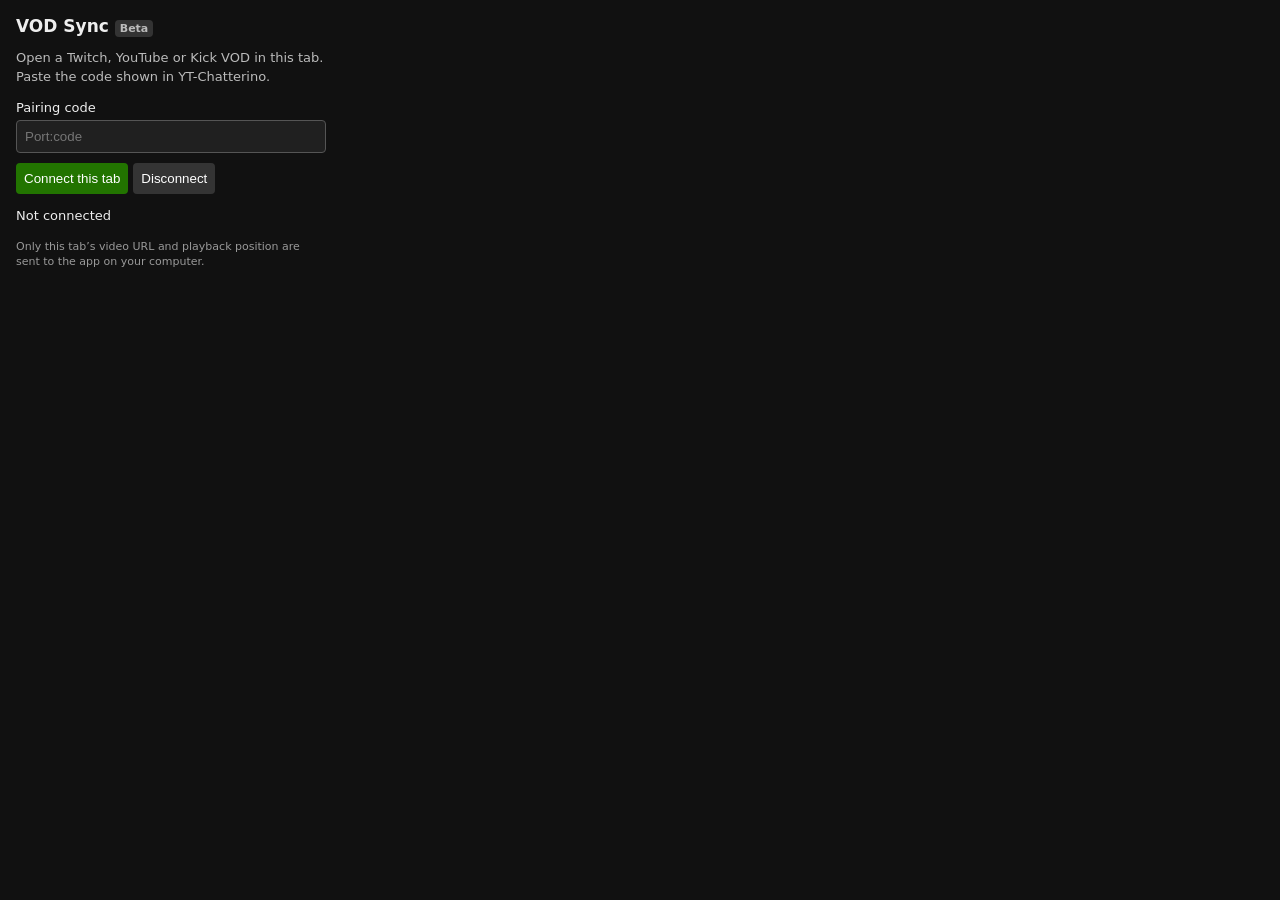
==== browser-extension/popup.html @ a9c7a7ba "Prepare 2.4.8 — VOD replay beta" ====
<!doctype html>
<html lang="en"><head><meta charset="utf-8"><meta name="viewport" content="width=device-width,initial-scale=1">
<title>YT-Chatterino VOD Sync</title><link rel="stylesheet" href="popup.css"></head>
<body><h1>VOD Sync <span>Beta</span></h1><p id="intro">Open a Twitch, YouTube or Kick VOD in this tab. Paste the code shown in YT-Chatterino.</p>
<label id="code-label" for="code">Pairing code</label><input id="code" autocomplete="off" spellcheck="false" placeholder="Port:code">
<div><button id="connect">Connect this tab</button><button id="disconnect" class="secondary">Disconnect</button></div>
<p id="status" role="status">Not connected</p><p id="privacy" class="privacy">Only this tab’s video URL and playback position are sent to the app on your computer.</p>
<script src="popup.js"></script></body></html>
---- browser-extension/popup.css ----
:root{color-scheme:dark;font:13px system-ui,sans-serif}body{width:310px;margin:0;padding:16px;background:#111;color:#eee}h1{font-size:17px;margin:0}h1 span{font-size:11px;color:#bbb;background:#333;border-radius:4px;padding:2px 5px}p{line-height:1.45;color:#bbb}label{display:block;margin-bottom:5px}input{box-sizing:border-box;width:100%;padding:8px;background:#202020;border:1px solid #555;border-radius:4px;color:white}button{margin:10px 5px 0 0;padding:8px;border:0;border-radius:4px;background:#227400;color:white;cursor:pointer}.secondary{background:#343434}#status{color:#eee;overflow-wrap:anywhere}.privacy{font-size:11px;color:#999}
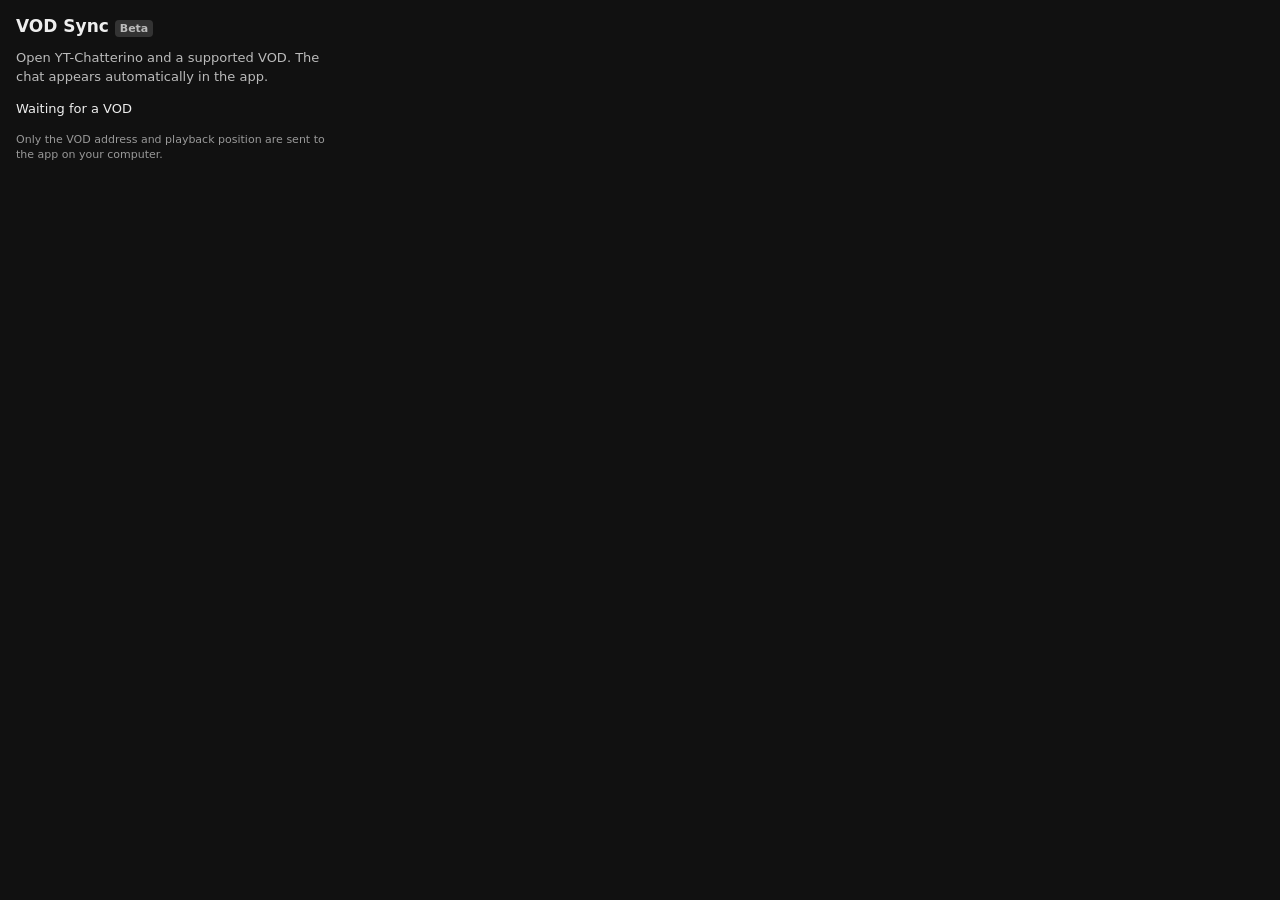
==== commit d504c8b3: "Preparar versão 2.4.9: replay em abas e chats misturados" ====
--- a/browser-extension/popup.html
+++ b/browser-extension/popup.html
@@ -1,8 +1,6 @@
 <!doctype html>
 <html lang="en"><head><meta charset="utf-8"><meta name="viewport" content="width=device-width,initial-scale=1">
 <title>YT-Chatterino VOD Sync</title><link rel="stylesheet" href="popup.css"></head>
-<body><h1>VOD Sync <span>Beta</span></h1><p id="intro">Open a Twitch, YouTube or Kick VOD in this tab. Paste the code shown in YT-Chatterino.</p>
-<label id="code-label" for="code">Pairing code</label><input id="code" autocomplete="off" spellcheck="false" placeholder="Port:code">
-<div><button id="connect">Connect this tab</button><button id="disconnect" class="secondary">Disconnect</button></div>
-<p id="status" role="status">Not connected</p><p id="privacy" class="privacy">Only this tab’s video URL and playback position are sent to the app on your computer.</p>
+<body><h1>VOD Sync <span>Beta</span></h1><p id="intro">Open YT-Chatterino and a supported VOD. The chat appears automatically in the app.</p>
+<p id="status" role="status">Waiting for a VOD</p><p id="privacy" class="privacy">Only the VOD address and playback position are sent to the app on your computer.</p>
 <script src="popup.js"></script></body></html>
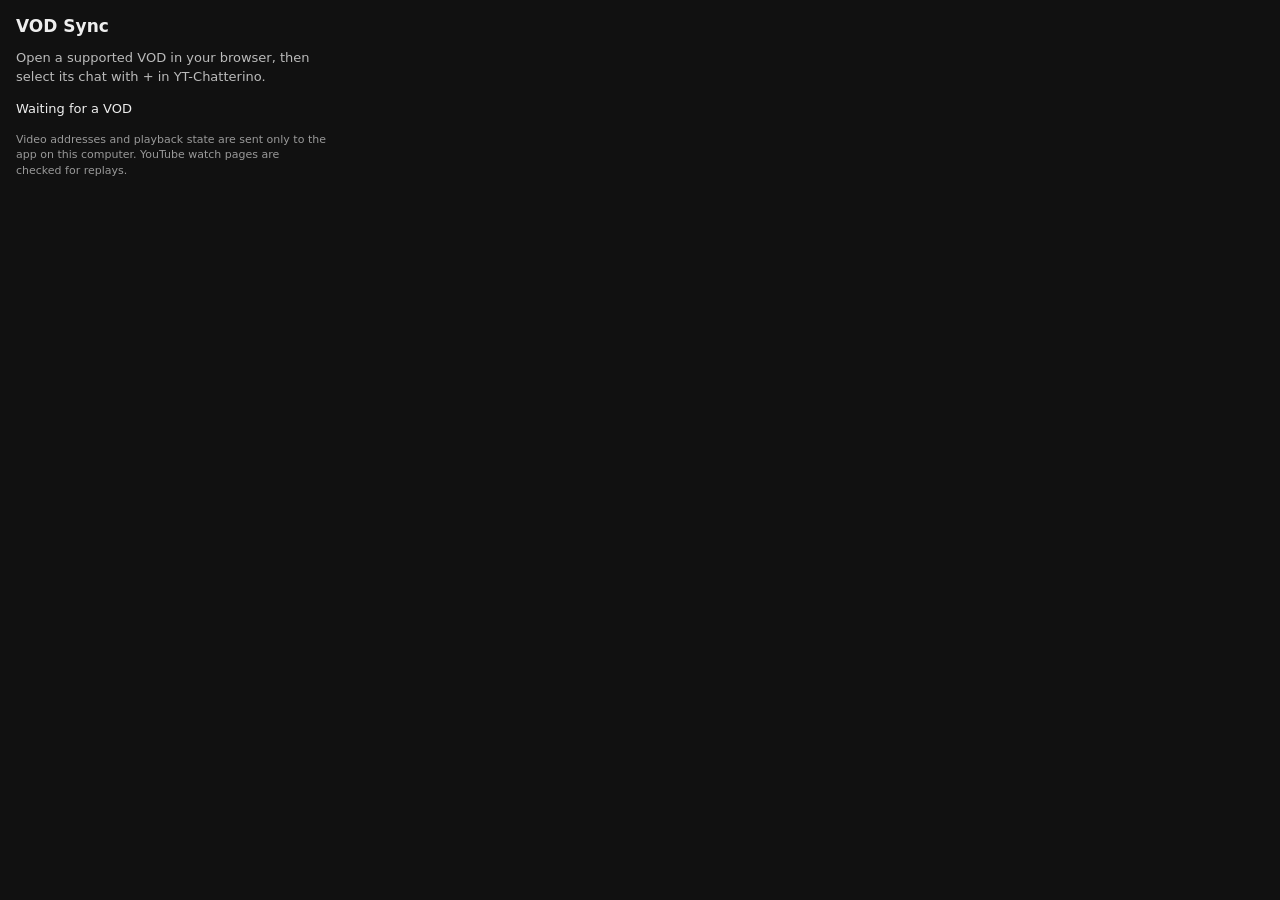
==== commit 01959737: "Preparar versão 2.5.0: replay de VOD e extensão Firefox" ====
--- a/browser-extension/popup.html
+++ b/browser-extension/popup.html
@@ -1,6 +1,6 @@
 <!doctype html>
 <html lang="en"><head><meta charset="utf-8"><meta name="viewport" content="width=device-width,initial-scale=1">
 <title>YT-Chatterino VOD Sync</title><link rel="stylesheet" href="popup.css"></head>
-<body><h1>VOD Sync <span>Beta</span></h1><p id="intro">Open YT-Chatterino and a supported VOD. The chat appears automatically in the app.</p>
-<p id="status" role="status">Waiting for a VOD</p><p id="privacy" class="privacy">Only the VOD address and playback position are sent to the app on your computer.</p>
+<body><h1>VOD Sync</h1><p id="intro">Open a supported VOD in your browser, then select its chat with + in YT-Chatterino.</p>
+<p id="status" role="status">Waiting for a VOD</p><p id="privacy" class="privacy">Video addresses and playback state are sent only to the app on this computer. YouTube watch pages are checked for replays.</p>
 <script src="popup.js"></script></body></html>
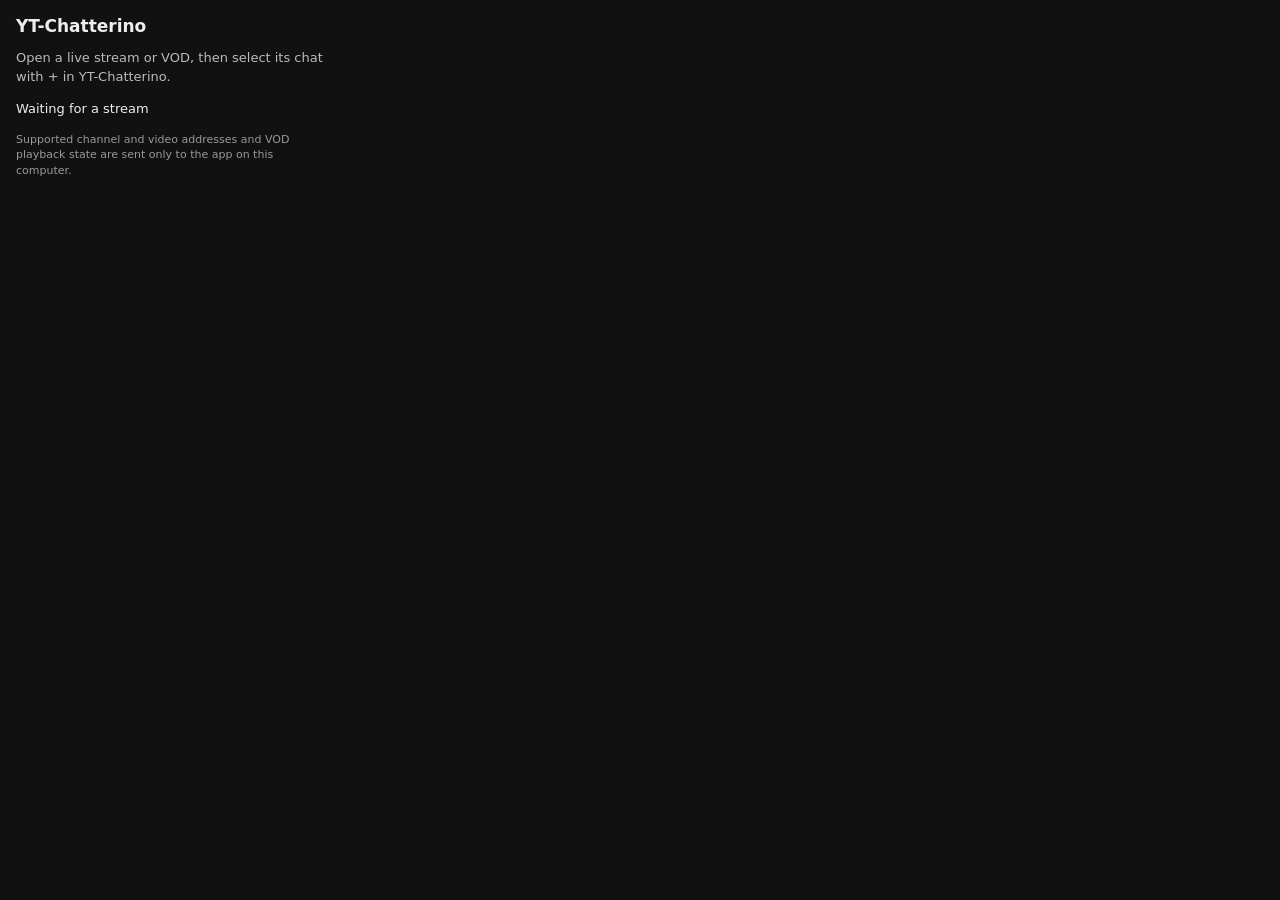
==== commit 1b36c9c0: "Preparar versão 2.5.1: lives no navegador e emotes" ====
--- a/browser-extension/popup.html
+++ b/browser-extension/popup.html
@@ -1,6 +1,6 @@
 <!doctype html>
 <html lang="en"><head><meta charset="utf-8"><meta name="viewport" content="width=device-width,initial-scale=1">
-<title>YT-Chatterino VOD Sync</title><link rel="stylesheet" href="popup.css"></head>
-<body><h1>VOD Sync</h1><p id="intro">Open a supported VOD in your browser, then select its chat with + in YT-Chatterino.</p>
-<p id="status" role="status">Waiting for a VOD</p><p id="privacy" class="privacy">Video addresses and playback state are sent only to the app on this computer. YouTube watch pages are checked for replays.</p>
+<title>YT-Chatterino</title><link rel="stylesheet" href="popup.css"></head>
+<body><h1>YT-Chatterino</h1><p id="intro">Open a live stream or VOD, then select its chat with + in YT-Chatterino.</p>
+<p id="status" role="status">Waiting for a stream</p><p id="privacy" class="privacy">Supported channel and video addresses and VOD playback state are sent only to the app on this computer.</p>
 <script src="popup.js"></script></body></html>
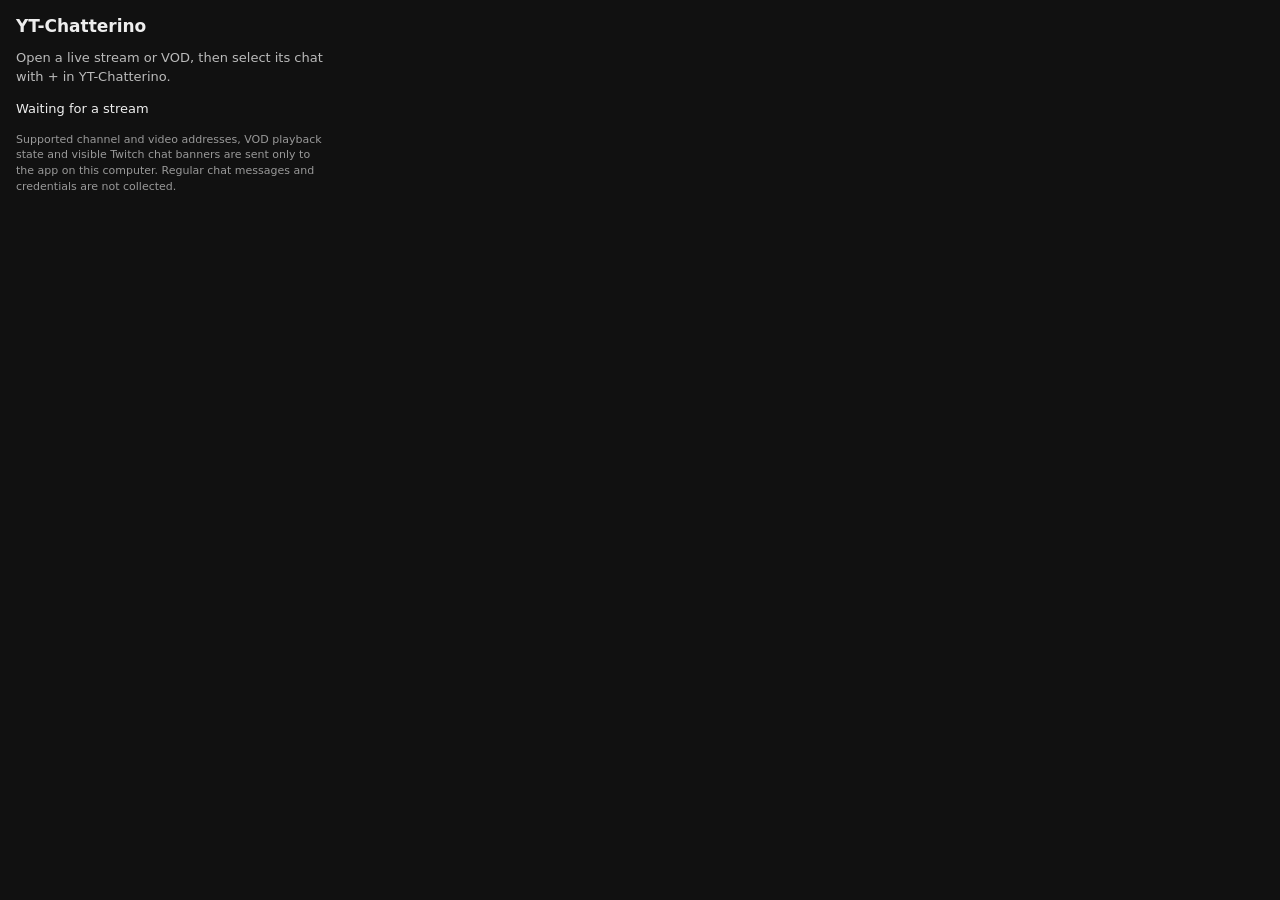
==== commit c186e7f2: "Preparar 2.5.2: indicadores ao vivo e painéis da Twitch" ====
--- a/browser-extension/popup.html
+++ b/browser-extension/popup.html
@@ -2,5 +2,5 @@
 <html lang="en"><head><meta charset="utf-8"><meta name="viewport" content="width=device-width,initial-scale=1">
 <title>YT-Chatterino</title><link rel="stylesheet" href="popup.css"></head>
 <body><h1>YT-Chatterino</h1><p id="intro">Open a live stream or VOD, then select its chat with + in YT-Chatterino.</p>
-<p id="status" role="status">Waiting for a stream</p><p id="privacy" class="privacy">Supported channel and video addresses and VOD playback state are sent only to the app on this computer.</p>
+<p id="status" role="status">Waiting for a stream</p><p id="privacy" class="privacy">Supported channel and video addresses, VOD playback state and visible Twitch chat banners are sent only to the app on this computer. Regular chat messages and credentials are not collected.</p>
 <script src="popup.js"></script></body></html>
